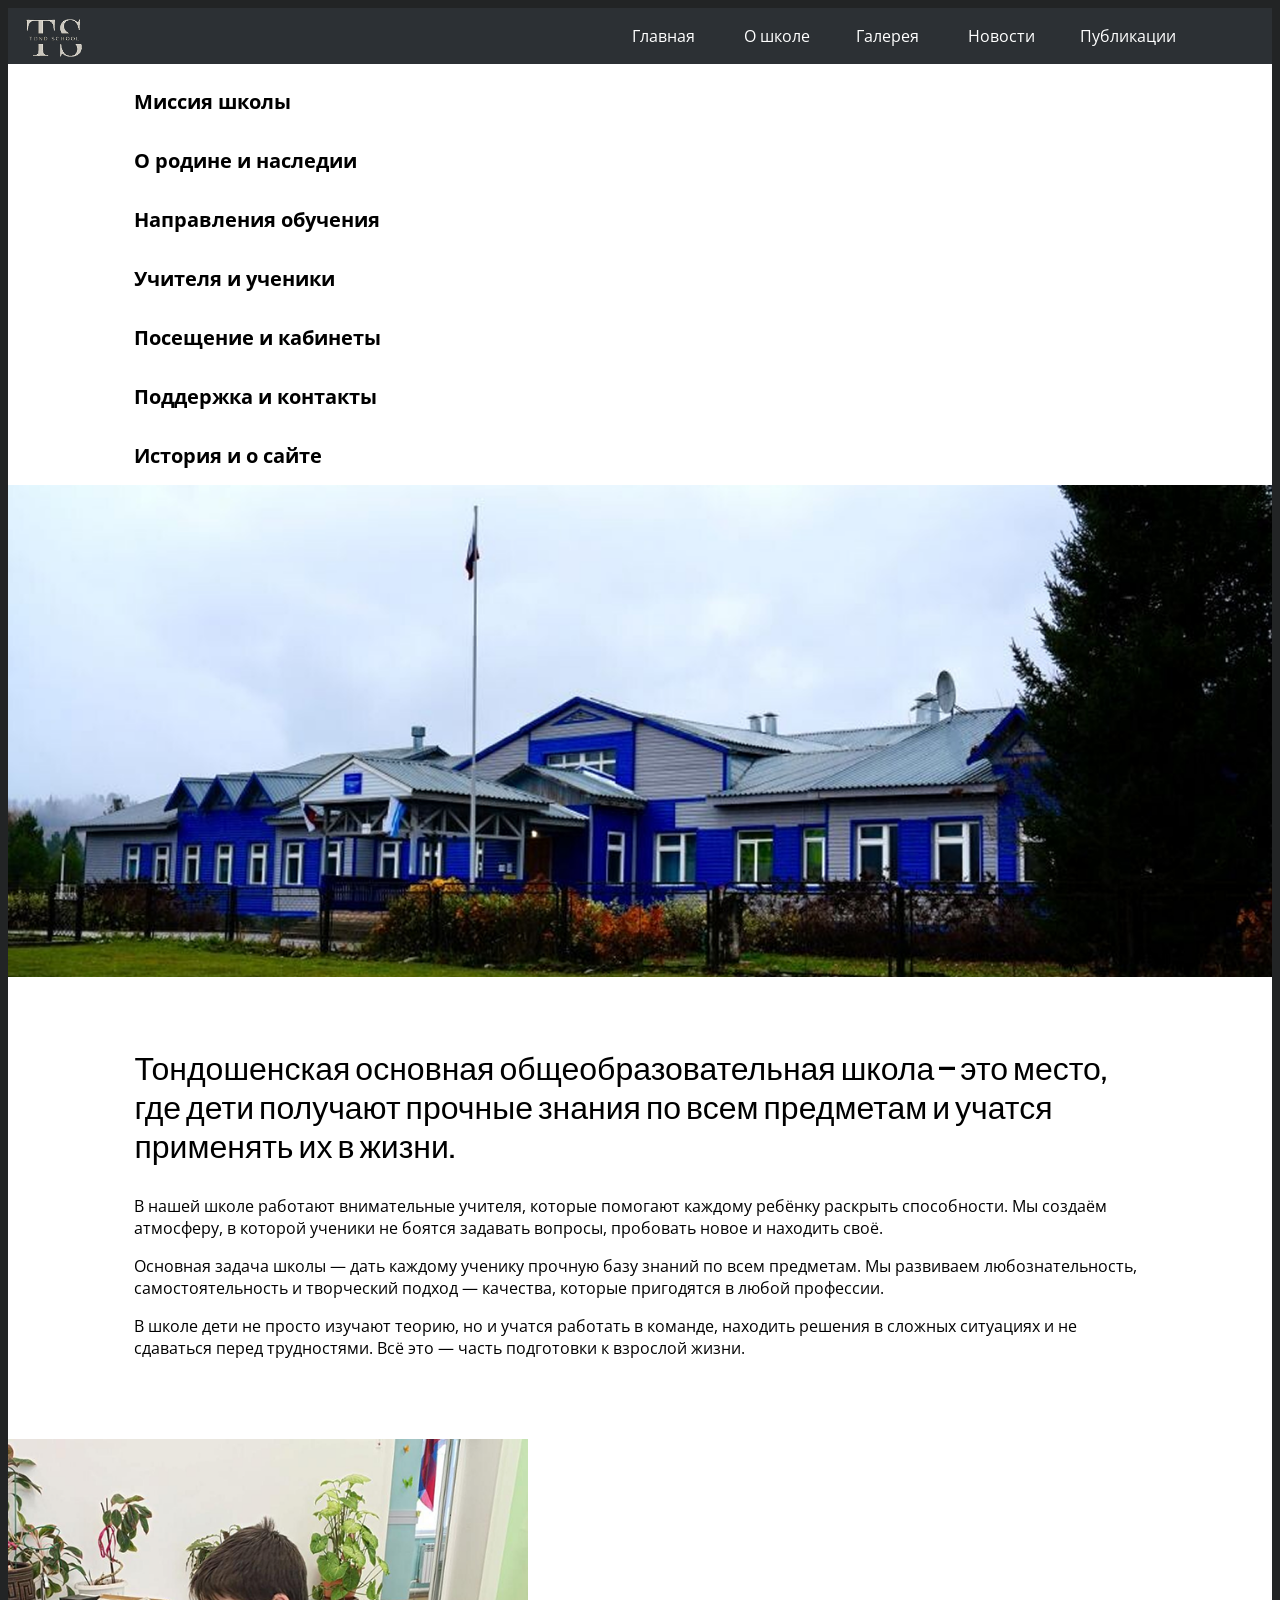
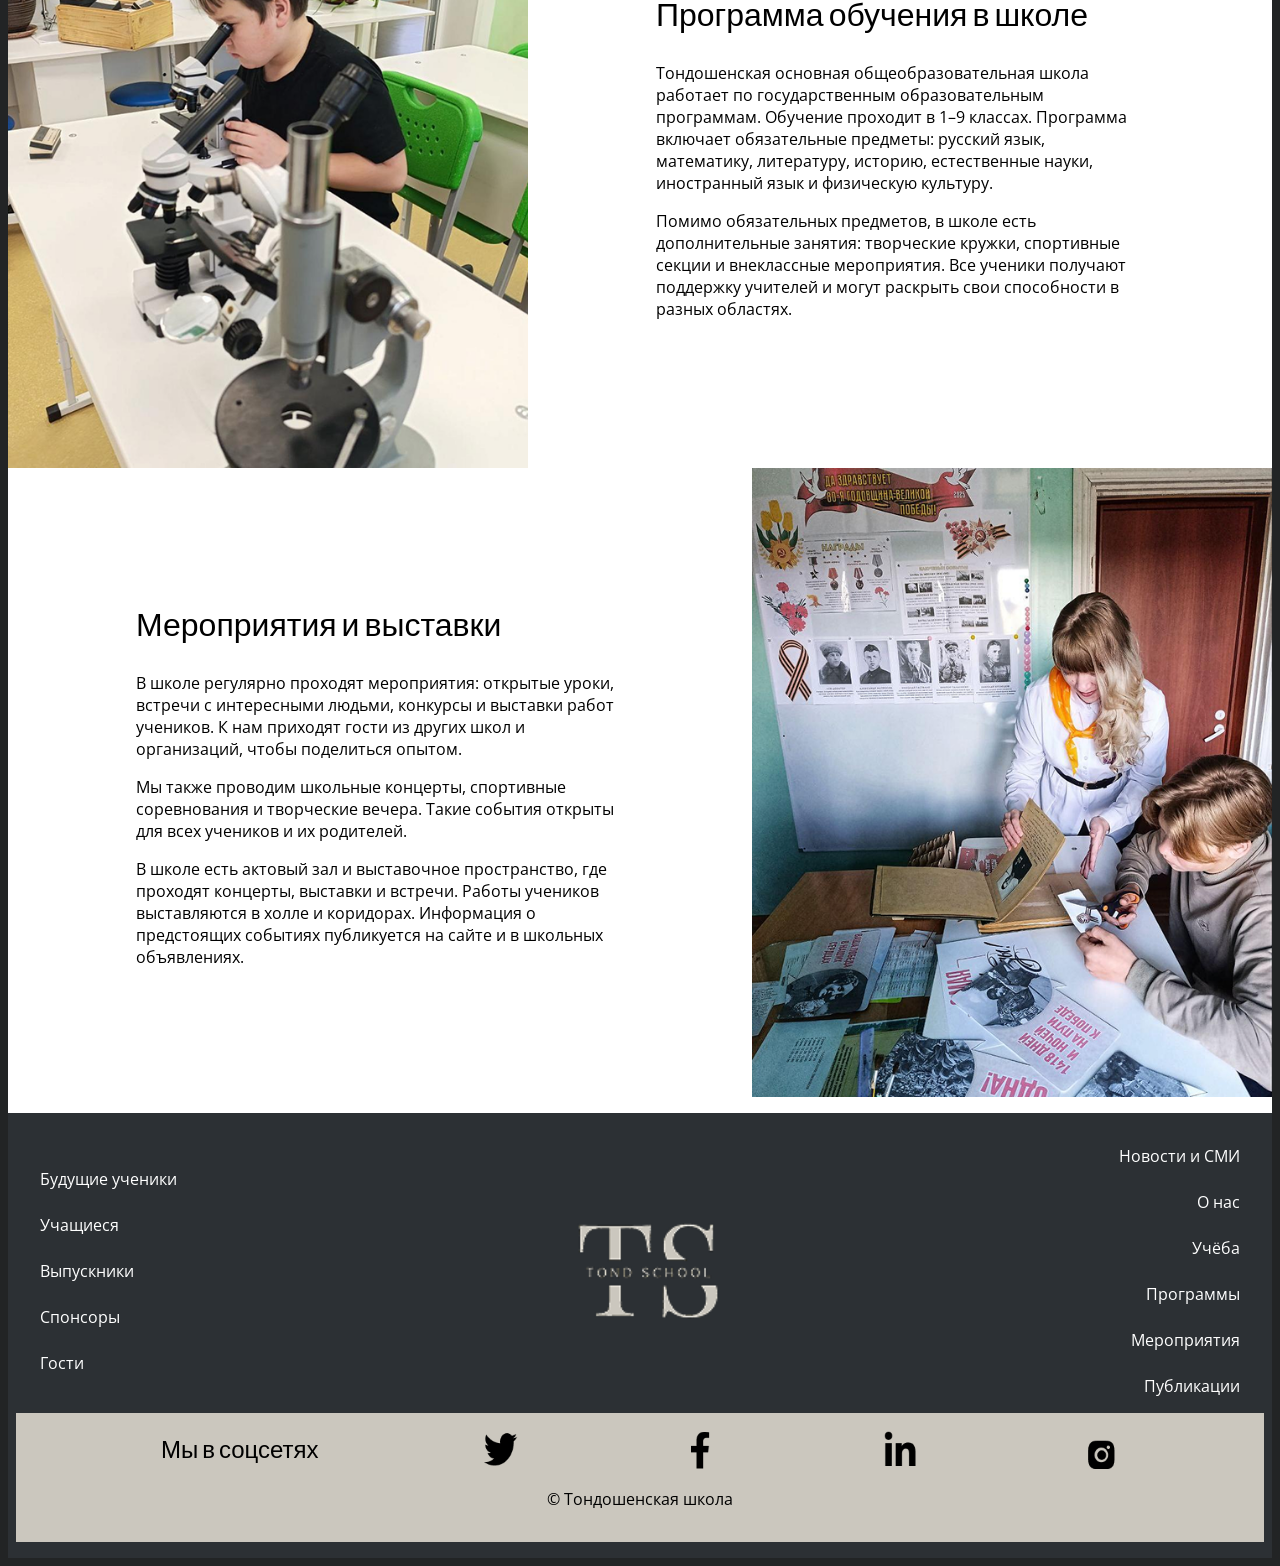
==== about-us.html @ 8a49c46f "Мой сайт для школы" ====
<!DOCTYPE html>
<html lang="en">
<head>
    <meta charset="UTF-8">
    <meta name="viewport" content="width=device-width, initial-scale=1.0">
    <title>Document</title>
    <link rel="stylesheet" href="style.css">

    <!-- font heading -->
    <link rel="preconnect" href="https://fonts.googleapis.com">
    <link rel="preconnect" href="https://fonts.gstatic.com" crossorigin>
    <link href="https://fonts.googleapis.com/css2?family=Bebas+Neue&display=swap" rel="stylesheet">
    <!-- text heading -->
    <link rel="preconnect" href="https://fonts.googleapis.com">
    <link rel="preconnect" href="https://fonts.gstatic.com" crossorigin>
    <link href="https://fonts.googleapis.com/css2?family=Open+Sans:ital,wght@0,300..800;1,300..800&display=swap" rel="stylesheet">
</head>
<body>
    <div class="container">
        <header class="header--back">
            <a href="main.html">
                <img class="header-logo" src="image/logo.png" alt="Logo">
            </a>
            <div class="header-nav" id="primary-nav">
                <nav><a class="header-link open-sans" href="main.html">Главная</a></nav>
                <nav><a class="header-link open-sans" href="about-us.html">О школе</a></nav>
                <nav><a class="header-link open-sans" href="gallary.html">Галерея</a></nav>
                <nav><a class="header-link open-sans" href="news.html">Новости</a></nav>
                <nav><a class="header-link open-sans" href="publications.html">Публикации</a></nav>
            </div>
            <button class="burger-menu" aria-label="Открыть меню" aria-expanded="false" aria-controls="primary-nav">
                <span class="burger-menu-line"></span>
                <span class="burger-menu-line"></span>
                <span class="burger-menu-line"></span>
            </button>
        </header>
        <main>
            <section class="menu">
                <ul class="menu-list">
                    <li class="menu-list-li open-sans"><a href="#"><b>Миссия школы</b></a></li>
                    <li class="menu-list-li open-sans"><a href="#"><b>О родине и наследии</b></a></li>
                    <li class="menu-list-li open-sans"><a href="#"><b>Направления обучения</b></a></li>
                    <li class="menu-list-li open-sans"><a href="#"><b>Учителя и ученики</b></a></li>
                    <li class="menu-list-li open-sans"><a href="#"><b>Посещение и кабинеты</b></a></li>
                    <li class="menu-list-li open-sans"><a href="#"><b>Поддержка и контакты</b></a></li>
                    <li class="menu-list-li open-sans"><a href="#"><b>История и о сайте</b></a></li>
                </ul>
            </section>
            <section class="about">
                <img class="about-img" src="about/school.png" alt="school">
                <div class="about-text">
                    <h2 class="bebas-neue">Тондошенская основная общеобразовательная школа — это место, где дети получают прочные знания по всем предметам и учатся применять их в жизни.</h2>
                    <p class="open-sans">
                        В нашей школе работают внимательные учителя, которые помогают каждому ребёнку раскрыть способности. Мы создаём атмосферу, в которой ученики не боятся задавать вопросы, пробовать новое и находить своё.
                    </p>
                    <p class="open-sans">    
                        Основная задача школы — дать каждому ученику прочную базу знаний по всем предметам. Мы развиваем любознательность, самостоятельность и творческий подход — качества, которые пригодятся в любой профессии.
                    </p>
                    <p class="open-sans">
                        В школе дети не просто изучают теорию, но и учатся работать в команде, находить решения в сложных ситуациях и не сдаваться перед трудностями. Всё это — часть подготовки к взрослой жизни.
                    </p>
                </div>
            </section>
            <section class="programs">
                <div class="programs-title">
                    <img class="programs-img" src="about/boy.png" alt="boy">
                    <div class="programs-text">
                        <h2 class="bebas-neue">Программа обучения в школе</h2>
                        <p class="open-sans">
                            Тондошенская основная общеобразовательная школа работает по государственным образовательным программам. Обучение проходит в 1–9 классах. Программа включает обязательные предметы: русский язык, математику, литературу, историю, естественные науки, иностранный язык и физическую культуру.
                        </p>
                        <p class="open-sans">
                            Помимо обязательных предметов, в школе есть дополнительные занятия: творческие кружки, спортивные секции и внеклассные мероприятия. Все ученики получают поддержку учителей и могут раскрыть свои способности в разных областях.
                        </p>
                    </div>
                </div>
                <div class="programs-events">
                    <img class="programs-img" src="about/girl.png" alt="girl">
                    <div class="programs-text">
                        <h2 class="bebas-neue">Мероприятия и выставки</h2>
                        <p class="open-sans">
                            В школе регулярно проходят мероприятия: открытые уроки, встречи с интересными людьми, конкурсы и выставки работ учеников. К нам приходят гости из других школ и организаций, чтобы поделиться опытом.
                        </p>
                        <p class="open-sans">
                            Мы также проводим школьные концерты, спортивные соревнования и творческие вечера. Такие события открыты для всех учеников и их родителей.
                        </p>
                        <p class="open-sans">
                            В школе есть актовый зал и выставочное пространство, где проходят концерты, выставки и встречи. Работы учеников выставляются в холле и коридорах. Информация о предстоящих событиях публикуется на сайте и в школьных объявлениях.
                        </p>
                    </div>
                </div>
            </section>
        </main>
        <footer>
            <div class="footer-block-logo"> 
                <ul class="footer-links">
                    <li class="footer-link open-sans">Будущие ученики</li>
                    <li class="footer-link open-sans">Учащиеся</li>
                    <li class="footer-link open-sans">Выпускники</li>
                    <li class="footer-link open-sans">Спонсоры</li>
                    <li class="footer-link open-sans">Гости</li>
                </ul>
                <img class="footer-img" src="image/logo.png" alt="footer-img">
                <ul class="footer-links links-right">
                    <li class="footer-link open-sans">Новости и СМИ</li>
                    <li class="footer-link open-sans">О нас</li>
                    <li class="footer-link open-sans">Учёба</li>
                    <li class="footer-link open-sans">Программы</li>
                    <li class="footer-link open-sans">Мероприятия</li>
                    <li class="footer-link open-sans">Публикации</li>
                </ul>
            </div>
            <div class="footer-block-social">
                <div class="footer-social">
                    <h3 class="bebas-neue">Мы в соцсетях</h3>
                    <img class="img-social" src="image-main/twitter.png" alt="twitter">
                    <img class="img-social" src="image-main/facebook.png" alt="facebook">
                    <img class="img-social" src="image-main/in.png" alt="in">
                    <img class="img-social" src="image-main/instagram.png" alt="instagram">
                </div>
                <p class="open-sans">© Тондошенская школа</p>
            </div>
        </footer>
    </div>
</body>
<script src="script.js"></script>
</html>
---- style.css ----
*, ::before, ::after {
  box-sizing: border-box;
}
body{ 
    background-color: #222425;
}
.no-scroll{ 
    overflow: hidden;
}
.container{ 
    background-color: #ffffff;
    max-width: 1536px;
    min-height: 100vh;
    margin: 0 auto;
    position: relative;
    overflow: hidden;
}
.heading{ 
    font-size: clamp(1.5rem, 3vw, 2em);
    margin-bottom: 0.5rem;
}
.heading::after{ 
    content: '';
    display: block;
    margin-top: 0.5rem;
    width: 25%;
    height: 5px;
    background-color: red;
}
.btn{ 
    width: 100%;
    padding: 1rem 0.5rem;
    border-radius: 10px;
    margin-top: 1rem;
    text-decoration: none;
    text-align: center;
}
.imagery::after {
    content: '';
    position: absolute;
    top: 0;
    left: 0;
    width: 100%;
    height: 100%;
    background-color: #2C3034;
    opacity: 0.4;
    transition: opacity 0.4s ease;
    pointer-events: none; 
}
.imagery:hover::after {
    opacity: 0;
}
/* Font */
.bebas-neue{
  font-family: "Bebas Neue", sans-serif;
  font-weight: 500;
  font-style: normal;
}
.bebas-neue-big{
  font-family: "Bebas Neue", sans-serif;
  font-weight: 700;
  font-style: normal;
}
.open-sans {
  font-family: "Open Sans", sans-serif;
  font-optical-sizing: auto;
  font-weight: weight;
  font-style: normal;
  font-variation-settings: "wdth" 100;
}
/* header */
header{ 
    width: 100%;
    display: flex;
    justify-content: space-between;
    align-items: center;
    position: absolute;
    z-index: 10;
}
header.is_press{ 
    min-height: 100vh;
    opacity: 0.8;
    align-items: flex-start;
    background-color: #2C3034;
    z-index: 100;
}
.header--back{ 
    background-color: #2C3034;
}
.header-logo{ 
    width: 60px;
    height: auto;
    margin-left: 1rem;
    margin-top: 0.5rem;
}
.header-nav{ 
    width: 75%;
    max-width: 640px;
    display: none;
    grid-template-columns: repeat(5, 15%);
    grid-template-rows: auto;
    grid-column-gap: 1rem; 
    color: #CBC7BE;
}
.header-nav.is_open{ 
    display: flex;
    justify-content: center;
    align-self: center;
    align-items: center;
    flex-direction: column;
    row-gap: 1.5rem;
    font-size: 1.25rem;
}
.header-link{ 
    text-decoration: none;
    color: #ffffff;
}
.burger-menu{ 
    display: flex;
    flex-direction: column;
    justify-content: center;
    align-items: center; 
    gap: 5px; 
    background-color: transparent;
    border: none; 
    cursor: pointer;
    padding: 0; 
    margin-right: 1rem;
    transition: transform 0.5s ease, opacity 0.5s ease;
}
.burger-menu.is_open{ 
    margin-top: 1rem;
}
.burger-menu.is_open .burger-menu-line:nth-child(1) { 
    transform: translateY(8px) rotate(45deg);
}
.burger-menu.is_open .burger-menu-line:nth-child(2) { 
    opacity: 0;
}
.burger-menu.is_open .burger-menu-line:nth-child(3) { 
    transform: translateY(-8px) rotate(-45deg);
}
.burger-menu-line{ 
    width: 2rem;
    height: 0.2rem;
    background-color: #CBC7BE;
}

/* --! main !-- */

/* hero */
.hero{ 
    position: relative;
    width: 100%;
    display: flex;
    justify-content: center;
    align-items: center;
    flex-direction: column;
    color: #CBC7BE;
    background-image: linear-gradient(rgba(0, 0, 0, 0.4), rgba(0, 0, 0, 0.4)), url('image-main/hero-background.png');;
    background-size: cover;
    background-repeat: no-repeat;
    background-position: center;
    min-height: 600px;
}
.hero-heading{ 
    width: 80%;
    display: flex;
    justify-content: center;
    flex-direction: column;
    margin-top: 1.5rem;
    margin-bottom: 0.5rem;
    font-size: clamp(2rem, 5vw, 4rem);
}
.hero-text{ 
    width: 80%;
}
.hero-block-btn{ 
    width: 80%;
    display: flex;
    justify-content: center;
    align-items: center;
    flex-direction: column;
}
.btn--opaque{ 
    border: none;
    background-color: #CBC7BE;
    color: #2C3034;
}
.btn--transparent{ 
    border: 1px solid #CBC7BE;
    background-color: transparent;
    color: #CBC7BE;
}
/* slider */
.slider{ 
    color: #CBC7BE;
    position: relative;
    overflow: hidden;
    overflow-x: auto;
}
.slider-track{ 
    display: flex;
}
.slider-block{ 
    flex: 0 0 25%;
    min-width: 360px;
    position: relative;
}
.slider-block img {
  width: 100%;
  min-height: 100%;
  object-fit: cover;
  display: block;
  z-index: 0;
}
.slider-block-text{ 
    position: absolute;
    display: flex;
    justify-content: center;
    align-items: center;
    flex-direction: column;
    text-align: center;
    background: rgba(0, 0, 0, 0.50);
    z-index: 10;
    inset: 0;
}
.slider-block-heading{ 
    font-size: clamp(1.5rem, 4vw, 2rem);
    margin-bottom: 0.1rem;
}
.slider-block-text p{ 
    margin-top: 0.3rem;
}
/* benefits */
.benefits{ 
    width: 100%;
    padding: 1rem;
    display: flex;
    justify-content: center;
    align-items: flex-start;
    flex-direction: column;
    background-color: #ffffff;
}
.benefits-text-block{ 
    width: 100%;
    display: flex;
    justify-content: center;
    align-items: flex-start;
    flex-direction: column;
}
.benefit-img{
    display: none;
}
/* admission */
.admission{
    width: 100%;
    display: flex;
    justify-content: center;
    align-items: center;
    flex-direction: column;
    color: white;
    padding: 1rem 0;
    background-color: #2C3034;
}
.admission-block{ 
    width: 100%;
    display: flex;
    justify-content: center;
    align-items: center;
    flex-direction: column;
    max-width: 420px;
}
.admission-img{ 
    width: 100%;
}
.admission-block-text{ 
    width: 90%;
    display: flex;
    justify-content: center;
    align-items: flex-start;
    flex-direction: column;
}
.admission-block-text h3{ 
    margin: 0.5rem 0;
    color: #888888;
}
.admission-block-text p{ 
    margin: 1rem 0;
}
.btn--admission{
    color: #2C3034; 
    border: none;
    border-radius: 0;
    background-color: #CBC7BE;
    margin: 1rem 0;
}
.admission-posts{ 
    width: 100%;
    display: flex;
    justify-content: center;
    align-items: center;
    flex-direction: column;
}
.admission-heading{ 
    font-size: clamp(1.5rem, 3vw, 2rem);
}
.admission-track{ 
    width: 85%;
    display: flex;
    justify-content: safe center;
    overflow-x: auto;
    scroll-snap-type: x mandatory;
    -webkit-overflow-scrolling: touch; 
    gap: 2rem;
}
.post{ 
    display: flex;
    align-items: center;
    flex-direction: column;
    background-color: white;
    border: none;
    border-radius: 10px;
    color: black;
    flex: 0 0 280px;
    padding: 1rem 0.5rem;
    min-height: 420px;
}
.post-img{ 
    border-radius: 10px;
    width: 100%;
    height: 180px;
}
.post-text{ 
    width: 80%;
    display: flex;
    justify-content: space-between;
    align-items: flex-start;
    flex-direction: column;
    flex: 1;
}
.post-heading{ 
    font-size: 1.25rem;
    margin: 1rem 0;
}
.post-text h4{ 
    margin: 0.3rem 0;
    color: #888888;
}
.post-text a{
    text-decoration: none;
}
/* magazine */
.magazine{ 
    width: 100%;
    background-color: #F6F6F4;
    display: flex;
    justify-content: center;
    align-items: center;
    flex-direction: column;
    padding: 1rem 0;
    margin-top: 0.5rem;
}
.magazine-panel{ 
    width: 90%;
    background-color: rgb(255, 255, 255);
    display: flex;
    justify-content: center;
    align-items: center;
    flex-direction: column;
    padding: 1rem 0.5rem;
    max-width: 420px;
}
.magazine-title{ 
    width: 90%;
    display: flex;
    justify-content: center;
    flex-direction: column;
}
.magazine-heading{ 
    font-size: 2rem;
    margin-bottom: 0.5rem;
}
.magazine-text-title{ 
    max-width: 800px;
}
.magazine-text-title p{ 
    margin: 1.5rem 0;
}
.magazine-text-title a{ 
    font-size: 1.25rem;
    text-decoration: none;
}
.magazine-card{ 
    margin-top: 1rem;
    width: 100%;
    background-image: url('image-main/card-back.png');
    background-repeat: no-repeat;
    background-size: cover;
    padding: 1rem 0.5rem;
    display: flex;
    justify-content: flex-end;
    align-items: center;
    flex-direction: column;
    aspect-ratio: 9/16;
    max-width: 360px;
}
.magazine-card-text{ 
    width: 100%;
    max-width: 1000px;
    display: flex;
    align-items: flex-start;
    flex-direction: column;
}
.magazine-badge{ 
    padding: 1rem 1rem;
    background-color: #A3A4D6;
    display: flex;
    justify-content: center;
    align-items: center;
    opacity: 0.8;
}
.magazine-badge h3{ 
    margin: 0;
}
.magazine-text{ 
    width: 100%;
    display: flex;
    justify-content: center;
    align-items: flex-start;
    flex-direction: column;
    background-color: rgb(255, 255, 255);
    opacity: 0.8;
    padding: 1rem 1rem;
    margin-bottom: 0.5rem;
}
.magazine-text h4{ 
    margin: 0;
    font-size: 1.25rem;
}

/* footer */
footer{ 
    color: rgb(255, 255, 255);
    width: 100%;
    background-color: #2C3034;
    display: flex;
    justify-content: space-between;
    align-items: center;
    flex-direction: column;
    padding: 1rem 0.5rem;
}
.footer-block-logo{ 
    width: 100%;
    display: flex;
    justify-content: space-between;
    align-items: center;
    flex-direction: column;
}
.footer-links{ 
    display: flex;
    justify-content: center;
    flex-direction: column;
    width: 150px;
    row-gap: 1.5rem;
    list-style: none;
    padding: 0;
}
.footer-img{
    width: 150px;
    height: auto;
}
.footer-block-social{
    color: #000000; 
    width: 100%;
    background-color: #CBC7BE;
    display: flex;
    justify-content: space-evenly;
    align-items: center;
    flex-direction: column;
    padding: 1rem 0;
}
.footer-block-social h4{ 
    font-size: clamp(1rem, 3vw, 2rem);
    margin: 1rem 0;
    opacity: 0.5;
}
.footer-social{
    display: flex;
    justify-content: center;
    align-items: center;
    flex-direction: column;
    row-gap: 2rem;
    max-width: 1200px;
}
.footer-social h3{ 
    font-size: 1.5rem;
    margin: 0;
}
.img-social{ 
    width: 35px;
    height: auto;
}

/* --! about !-- */
.menu{ 
    width: 100%;
    display: flex;
    justify-content: center;
    align-items: center;
    flex-direction: column;
    margin-top: 4rem;
    background-color: #ffffff;
}
.menu-list{ 
    width: 90%;
    list-style: none;
    display: flex;
    flex-direction: column;
    row-gap: 2rem;
    padding: 0;
}
.menu-list-li a{ 
    color: #000000;
    font-size: 1.25rem;
    text-decoration: none;
}
/* about */
.about{ 
    width: 100%;
    display: flex;
    justify-content: center;
    align-items: center;
    flex-direction: column;
    background-color: #ffffff;
}
.about-img{ 
    width: 100%;
}
.about-text{ 
    width: 90%;
}
.about-text h2{ 
    font-size: clamp(1.25rem, 3vw, 2rem);
}
/* programs */
.programs{ 
    width: 100%;
    display: flex;
    justify-content: center;
    align-items: center;
    flex-direction: column;
    background-color: #ffffff;
    padding: 1rem 0;
}
.programs-title{ 
    width: 100%;
    display: flex;
    justify-content: center;
    align-items: center;
    flex-direction: column;
}
.programs-events{
    width: 100%;
    display: flex;
    justify-content: center;
    align-items: center;
    flex-direction: column;
}
.programs-img{ 
    width: 100%;
    max-height: 560px;
}
.programs-text{ 
    width: 90%;
}
.programs-text h2{ 
    font-size: clamp(1.25rem, 3vw, 2rem);
}
/* --! gallary !-- */
.gallary-text{ 
    margin-top: 4rem;
    width: 100%;
    background-color: #ffffff;
    padding: 1rem;
    display: flex;
    justify-content: center;
    align-items: center;
    flex-direction: column;
}
.gallary-text p{
    width: 100%;
    max-width: 360px;
}
/* block-gallary-pictures */
.block-gallary-pictures{ 
    width: 100%;
    display: flex;
    justify-content: center;
    align-items: center;
    background-color: #ffffff;
    flex-direction: column;
}
.gallary-pictures{ 
    width: 90%;
    max-width: 1080px;
    display: grid;
    grid-template-columns: 100%;
    grid-template-rows: auto;
    grid-row-gap: 1rem;
    justify-content: center;
    justify-items: center;
    padding: 1rem 0;
}
.gallary-pictures .picture:nth-child(n+4) {
    display: none;
}
.gallary-pictures.show-all .picture:nth-child(n+4) {
    display: flex;
}
.picture{ 
    cursor: pointer;
    display: flex;
    justify-content: space-between;
    align-items: center;
    flex-direction: column;
    background-color: #2C3034;
    color: #ffffff;
    max-width: 360px;
}
.picture img{ 
    width: 100%;
}
.picture-text{ 
    padding: 1rem;
    display: flex;
    flex: 1;
    justify-content: center;
    align-items: flex-start;
    flex-direction: column;
}
.picture-text time{ 
    font-size: 1.25rem;
    opacity: 0.5;
}
.picture-text p{ 
    font-size: 1.25rem;
}
.picture-add{ 
    cursor: pointer;
    width: 100%;
    max-width: 360px;
    min-height: 480px;
    background-color: #2C3034;
    display: flex;
    justify-content: center;
    align-items: center;
}
.picture-add img{ 
    width: 100px;
}
.more{ 
    cursor: pointer;
    font-size: 1.25rem;
    padding: 1rem 2rem; 
    margin: 1rem 0;
    background-color: #000000;
    color: #ffffff;
    border: none;
    border-radius: 10px;
}
.more:hover{ 
    background-color: #414446;
}
/* --! publication !-- */
/* publication */
.publication{ 
    margin-top: 4rem;
    width: 100%;
    background-color: #ffffff;
    display: flex;
    justify-content: center;
    align-items: center;
    flex-direction: column;
}
.publication-title{ 
    width: 100%;
    display: flex;
    justify-content: center;
    align-items: center;
    flex-direction: column;
    text-align: center;
}
.publication-title h1{ 
    font-size: clamp(2rem, 4vw, 3rem);
    margin-bottom: 0;
}
.publication-title h2{ 
    font-size: clamp(1rem, 3vw, 1.5rem);
    margin: 0.5rem 0;
    opacity: 0.75;
}
.publication-filter-select{ 
    background-color: #2C3034;
    color: #ffffff;
    padding: 0.5rem 1.5rem;
    margin: 1rem 0;
}

.publication-archive{ 
    width: 100%;
    max-width: 880px;
    margin-bottom: 1rem;
    padding: 0.5rem;
    display: flex;
    justify-content: center;
    align-items: center;
    flex-direction: column;
    background-color: #CBC7BE;
}
.publication-block{ 
    width: 100%;
    display: flex;
    justify-content: center;
    align-items: center;
    flex-direction: column;
    max-width: 360px;
    margin: 1rem 0;
    column-gap: 0.5rem;
}
.publication-img{ 
    width: 100%;
    max-width: 360px;
}
.publication-text{ 
    display: flex;
    justify-content: center;
    align-items: flex-start;
    flex-direction: column;
}
.opacity-text{ 
    opacity: 0.5;
}
.publication-btn{ 
    background-color: #000000;
    border: none;
    border-radius: 15px;
    color: #ffffff;
    padding: 1rem 2rem;
    margin-top: 1rem;
}
/* --! news !-- */
.Heading-news{ 
    margin-top: 4rem;
    margin-bottom: 0;
    font-size: clamp(2rem, 4vw, 4rem);
    align-self: start;
}
.block-news{ 
    margin: 0 auto;
    background-color: #ffffff;
    width: 100%;   
    max-width: 520px;
    display: flex;
    justify-content: center;
    align-items: center;
    flex-direction: column;
}
.block-news h2{ 
    font-size: clamp(1.25rem, 4vw, 2rem);
    margin: 0;
}
.box-news-text{ 
    padding-left: 0.5rem;
}
.text-btn{ 
    color: #4C4DE2;
    border: none;
    background-color: #ffffff;
    margin: 0.5rem 0;
    font-size: 1.25rem;
}
.news-img{
    margin-top: 1rem;
    width: 100%;
}
.events{ 
    width: 100%;
    display: flex;
    justify-content: center;
    align-items: center;
    flex-direction: column;
    padding: 1rem 0;
}
.event{ 
    margin-left: 1rem;
    width: 100%;
    display: flex;
    justify-content: center;
    align-items: center;
    flex-direction: column;
}
.event-text{ 
    max-width: 300px;
    text-align: center;
}
.event-img{ 
    margin: 0.5rem 0;
    max-width: 160px;
}
/* main-news */
.main-news{ 
    width: 100%;
    display: flex;
    justify-content: center;
    align-items: center;
    flex-direction: column;
    margin-bottom: 1rem;
}
.main-news-heading{ 
    font-size: clamp(1.5rem, 4vw, 2rem);
}
.main-news-boxs{ 
    width: 100%;
    overflow-x: auto;
    display: flex;
    justify-items: center;
    justify-content: space-evenly;
    align-items: flex-start;
    column-gap: 1rem;
}
.main-news-box{ 
    max-width: 360px;
    display: flex;
    justify-content: center;
    align-items: flex-start;
    flex-direction: column;
}

@media (min-width: 360px) {
    .slider-track{
        justify-content: space-between;
    }
}
@media (min-width: 480px) { 
    /* hero */
    .hero-heading{ 
        text-align: center;
    }
    .hero-text{ 
        width: 60%;
        text-align: center;
    }
    .hero-block-btn{ 
        flex-direction: row;
        column-gap: 1.5rem;
    }
    .btn--opaque{ 
        width: 200px;
    }
    .btn--transparent{ 
        width: 200px;
    }
    /* footer */
    .footer-block-logo{ 
        flex-direction: row;
    }
    .footer-links{ 
        width: auto;
        margin-left: 0;
    }
    .links-right{ 
        align-items: flex-end;
        margin-right: 0;
    }
    .footer-social{
        width: 90%;
        flex-direction: row;
        justify-content: space-around;
        row-gap: 0;
    }
    .footer-social p{ 
        margin-top: 0;
    }
    /* --! news !-- */
    .events{
        width: auto;
    }
    .event{ 
        flex-direction: row;
    }
    .event-text{ 
        text-align: start;
        margin-left: 1rem;
    }
}
@media (min-width: 640px) {
    /* --! publication !-- */
    .publication-archive{
        min-width: 640px;
    }
    .publication-block{ 
        flex-direction: row;
        max-width: none;
        justify-content: space-between;
    }
    .reverse{ 
        flex-direction: row-reverse;
    }
    .publication-text{ 
        max-width: 360px;
        margin: 0 auto;
    }
    /* admission */
    .admission-block{
        flex-direction: row;
        justify-content: space-evenly;
        max-width: none;    
    }
    .admission-img{ 
        min-width: 0;
        max-width: 640px;
    }
    .admission-block-text{
        margin-left: 1rem;
        max-width: 360px;
    }
    .btn--admission{
        width: 200px;
    }
    /* header */
    .header-nav{ 
        display: grid;
    }
    .burger-menu{ 
        display: none;
    }
    /* magazine */
    .magazine-panel{ 
        max-width: 1200px;
    }
    .magazine-title{ 
        flex-direction: row;
        align-items: center;
    }
    .magazine-text-title{ 
        margin-left: 1rem;
    }
    .magazine-heading{ 
        margin: 0;
    }
    .magazine-card{ 
        background-image: url('image-main/card-back-640.png');
        aspect-ratio: 15/11;
        max-width: none;
    }
    /* --! about !-- */
    .programs-title{ 
        flex-direction: row;
        justify-content: space-evenly;
    }
    .programs-events{
        flex-direction: row-reverse;
        justify-content: space-evenly;
    }
    .programs-text{ 
        padding: 1rem;
        max-width: 440px;
    }
    .programs-img{ 
        max-width: 360px;
    }
    /* --! gallary !-- */
    .gallary-pictures{ 
        grid-template-columns: repeat(2, 50%);
        grid-column-gap: 0.5rem;
    }
    .gallary-text p{ 
        text-align: center;
        max-width: 1080px;
    }
}
@media (min-width: 1024px) {
    /* publication */
    .publication{
        justify-content: space-between;
        align-items: flex-start;
        flex-direction: row;
        padding: 4rem 1rem;
    }
    .publication-title{ 
        max-width: 480px;
        margin: 0 auto;
    }
    /* footer */
    .footer-block-logo{ 
        max-width: 1200px;
    }
    /* --! main !-- */
    /* benefints */
    .benefits{ 
        flex-direction: row;
        justify-content: space-evenly;
        align-items: center;
    }
    .benefits-text-block{ 
        max-width: 360px;
    }
    .benefit-img{ 
        display: block;
        width: 100%;
        height: auto;
        max-width: 640px;
    }
    /* --! about !-- */
    /* menu */
    .menu-list{
        width: 80%;
    }
    /* abouts */
    .about-text{ 
        padding: 3rem 0;
        width: 80%;
    }
    /* programs */
    .programs-img{ 
        max-width: 520px;
        max-height: none;
    }
    .programs-title{ 
        justify-content: flex-start;
    }
    .programs-events{ 
        justify-content: flex-start;
    }
    .programs-text{ 
        margin: 0 auto;
        max-width: 520px;
    }
    /* --! gallary !-- */
    .gallary-pictures{ 
        grid-template-columns: repeat(3, 33%);
        grid-column-gap: 1rem;
    }
    /* --! news !-- */
    .block-news{ 
        max-width: none;
        justify-content: space-around;
        flex-direction: row;
    }
    .box-news{ 
        max-width: 620px;
        margin-left: 0.5rem;
    }
    .events{ 
        padding: 0;
    }
}
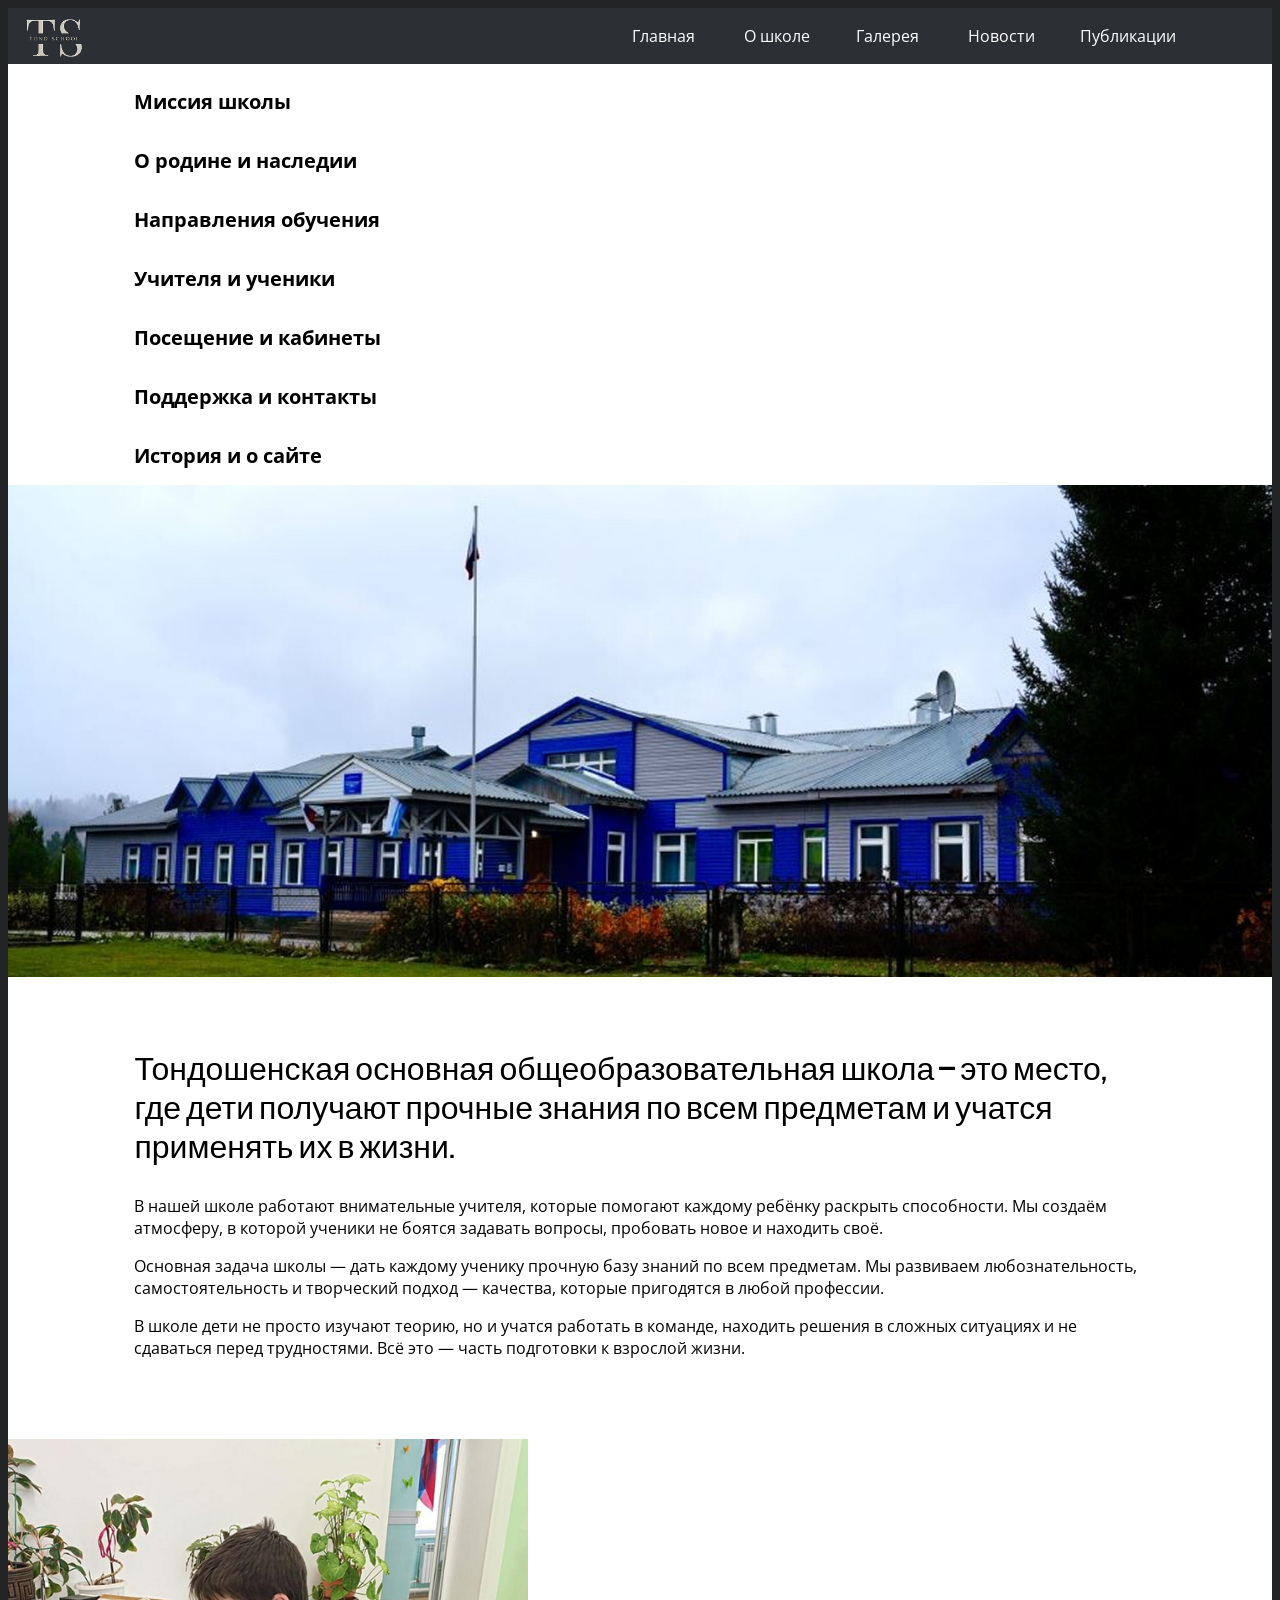
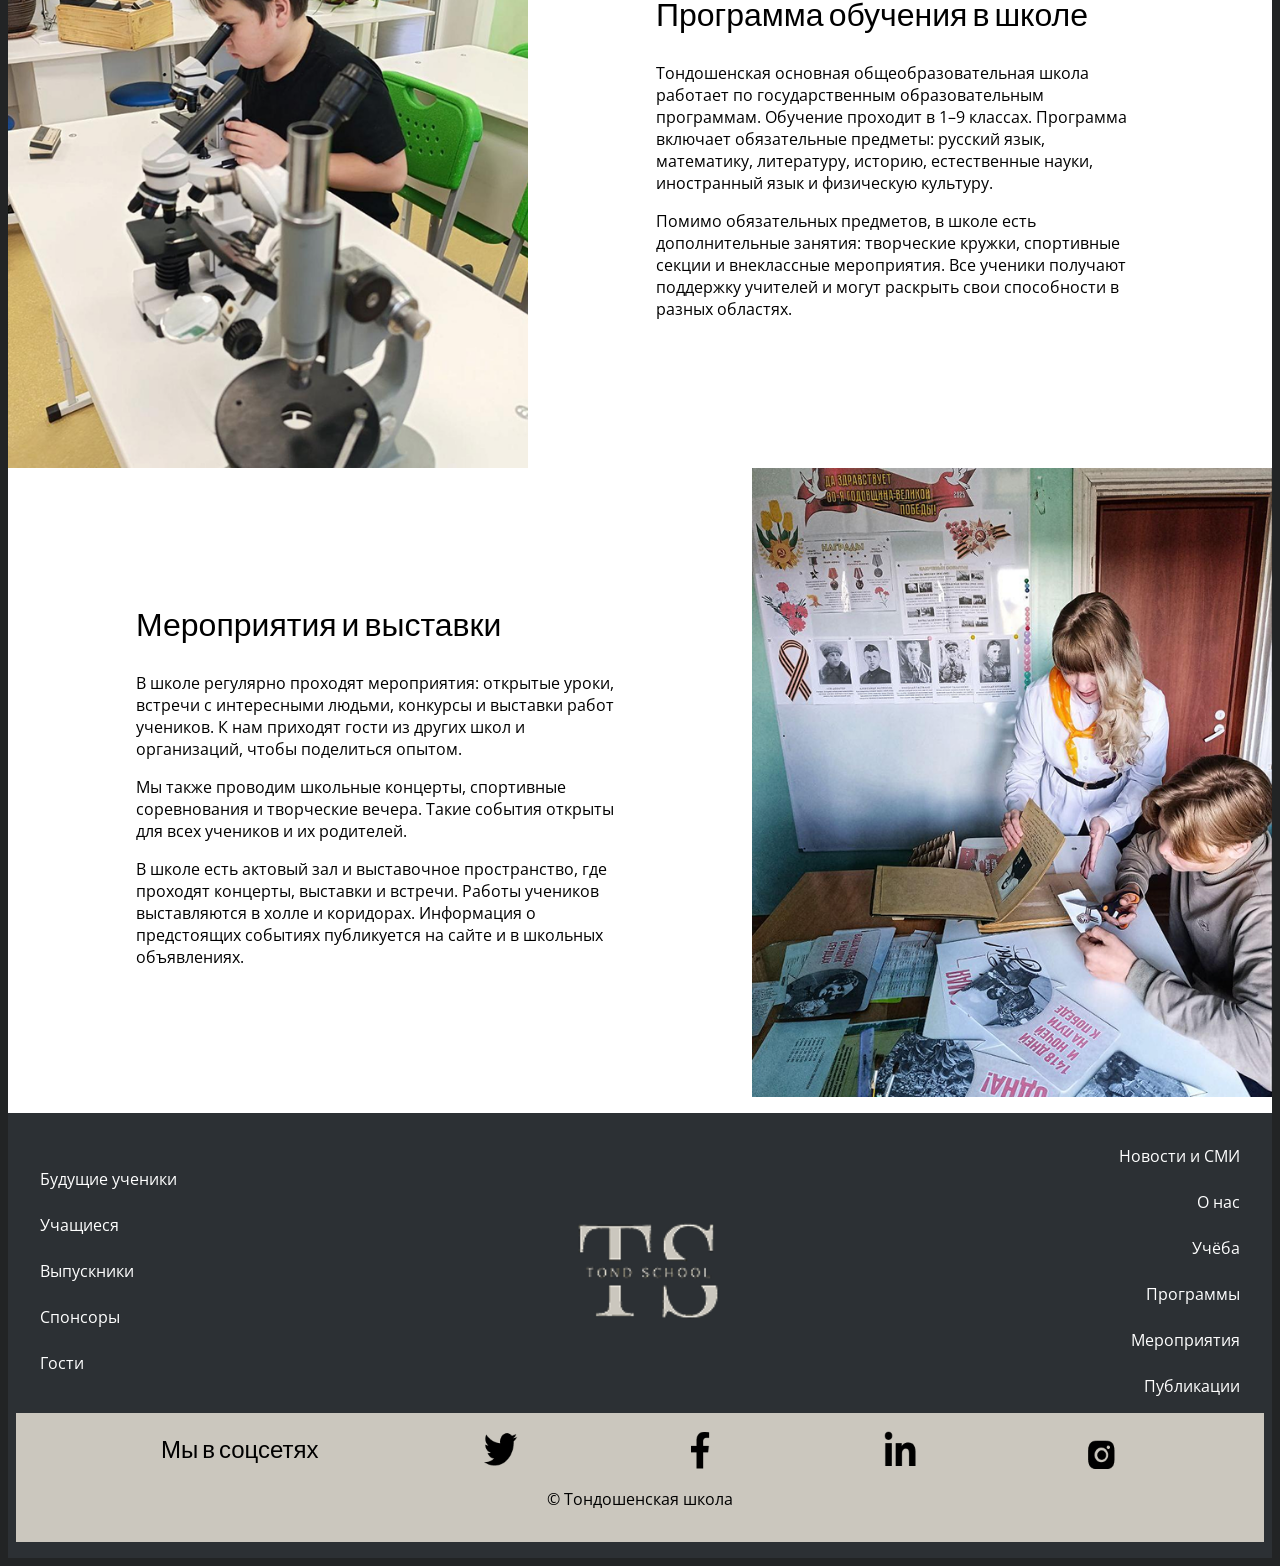
==== commit 10456dda: "Подключил библеотеки" ====
--- a/about-us.html
+++ b/about-us.html
@@ -4,6 +4,7 @@
     <meta charset="UTF-8">
     <meta name="viewport" content="width=device-width, initial-scale=1.0">
     <title>Document</title>
+    <link href="libs/aos.css" rel="stylesheet">
     <link rel="stylesheet" href="style.css">
 
     <!-- font heading -->
@@ -18,11 +19,11 @@
 <body>
     <div class="container">
         <header class="header--back">
-            <a href="main.html">
+            <a href="index.html">
                 <img class="header-logo" src="image/logo.png" alt="Logo">
             </a>
             <div class="header-nav" id="primary-nav">
-                <nav><a class="header-link open-sans" href="main.html">Главная</a></nav>
+                <nav><a class="header-link open-sans" href="index.html">Главная</a></nav>
                 <nav><a class="header-link open-sans" href="about-us.html">О школе</a></nav>
                 <nav><a class="header-link open-sans" href="gallary.html">Галерея</a></nav>
                 <nav><a class="header-link open-sans" href="news.html">Новости</a></nav>
@@ -35,7 +36,7 @@
             </button>
         </header>
         <main>
-            <section class="menu">
+            <section class="menu" data-aos="fade-up">
                 <ul class="menu-list">
                     <li class="menu-list-li open-sans"><a href="#"><b>Миссия школы</b></a></li>
                     <li class="menu-list-li open-sans"><a href="#"><b>О родине и наследии</b></a></li>
@@ -46,7 +47,7 @@
                     <li class="menu-list-li open-sans"><a href="#"><b>История и о сайте</b></a></li>
                 </ul>
             </section>
-            <section class="about">
+            <section class="about" data-aos="fade-up">
                 <img class="about-img" src="about/school.png" alt="school">
                 <div class="about-text">
                     <h2 class="bebas-neue">Тондошенская основная общеобразовательная школа — это место, где дети получают прочные знания по всем предметам и учатся применять их в жизни.</h2>
@@ -61,7 +62,7 @@
                     </p>
                 </div>
             </section>
-            <section class="programs">
+            <section class="programs" data-aos="fade-up">
                 <div class="programs-title">
                     <img class="programs-img" src="about/boy.png" alt="boy">
                     <div class="programs-text">
@@ -74,7 +75,7 @@
                         </p>
                     </div>
                 </div>
-                <div class="programs-events">
+                <div class="programs-events" data-aos="fade-up">
                     <img class="programs-img" src="about/girl.png" alt="girl">
                     <div class="programs-text">
                         <h2 class="bebas-neue">Мероприятия и выставки</h2>
@@ -123,5 +124,12 @@
         </footer>
     </div>
 </body>
+<script src="libs/aos.js"></script>
+<script>
+    AOS.init({
+        duration: 800,
+        once: true
+    });
+</script>
 <script src="script.js"></script>
 </html>
--- a/style.css
+++ b/style.css
@@ -192,45 +192,62 @@
     background-color: transparent;
     color: #CBC7BE;
 }
-/* slider */
-.slider{ 
-    color: #CBC7BE;
+/* swiper */
+.swiper-wrapper{ 
+}
+.swiper-slide{ 
+    display: flex;
+    justify-content: center;
+    align-items: center;
+}
+.swiper-block-img{ 
+    width: 100%;
     position: relative;
-    overflow: hidden;
-    overflow-x: auto;
-}
-.slider-track{ 
-    display: flex;
-}
-.slider-block{ 
-    flex: 0 0 25%;
-    min-width: 360px;
-    position: relative;
-}
-.slider-block img {
-  width: 100%;
-  min-height: 100%;
-  object-fit: cover;
-  display: block;
-  z-index: 0;
-}
-.slider-block-text{ 
+    z-index: 1;
+}
+.swiper-block-img::after{ 
+    content: "";
     position: absolute;
-    display: flex;
-    justify-content: center;
-    align-items: center;
-    flex-direction: column;
-    text-align: center;
-    background: rgba(0, 0, 0, 0.50);
+    top: 0;
+    left: 0;
+    width: 100%;
+    height: 100%;
+    background-color: #000000;
+    opacity: 0.5;
+    z-index: 5;
+}
+.swiper-img{ 
+    aspect-ratio: 1/1;
+    width: 100%;
+    height: auto;
+}
+.swiper-slide-text{ 
+    position: absolute;
     z-index: 10;
-    inset: 0;
-}
-.slider-block-heading{ 
-    font-size: clamp(1.5rem, 4vw, 2rem);
-    margin-bottom: 0.1rem;
-}
-.slider-block-text p{ 
-    margin-top: 0.3rem;
+    color: #ffffff;
+    display: flex;
+    justify-content: center;
+    align-items: center;
+    flex-direction: column;
+}
+.swiper-slide-text h2{
+    margin: 0.5rem; 
+}
+.swiper-slide-text p{ 
+    margin: 0;
+}
+.swiper-pagination-bullet.swiper-pagination-bullet-active{ 
+    background-color: #ffffff;
+}
+.swiper-button-prev{ 
+    color: #ffffff;
+    width: 20px;
+    height: auto;
+}
+.swiper-button-next{ 
+    color: #ffffff;
+    width: 20px;
+    height: auto
 }
 /* benefits */
 .benefits{ 
@@ -808,33 +825,26 @@
     margin: 0.5rem 0;
     max-width: 160px;
 }
-/* main-news */
-.main-news{ 
-    width: 100%;
-    display: flex;
-    justify-content: center;
-    align-items: center;
-    flex-direction: column;
-    margin-bottom: 1rem;
-}
-.main-news-heading{ 
-    font-size: clamp(1.5rem, 4vw, 2rem);
-}
-.main-news-boxs{ 
-    width: 100%;
-    overflow-x: auto;
-    display: flex;
-    justify-items: center;
+/* news-gallary */
+.news-swiper{ 
+    width: 100%;
+}
+.news-swiper .swiper-wrapper{ 
+    display: flex;
     justify-content: space-evenly;
+    column-gap: 1rem;
+}
+.news-swiper .swiper-slide{ 
+    display: flex;
+    justify-content: center;
     align-items: flex-start;
-    column-gap: 1rem;
-}
-.main-news-box{ 
-    max-width: 360px;
-    display: flex;
-    justify-content: center;
-    align-items: flex-start;
-    flex-direction: column;
+    flex-direction: column;
+}
+.news-swiper .swiper-slide img{ 
+    width: 100%;
+}
+.news-swiper .swiper-pagination-bullet.swiper-pagination-bullet-active{ 
+    background-color: #000000;
 }
 
 @media (min-width: 360px) {
